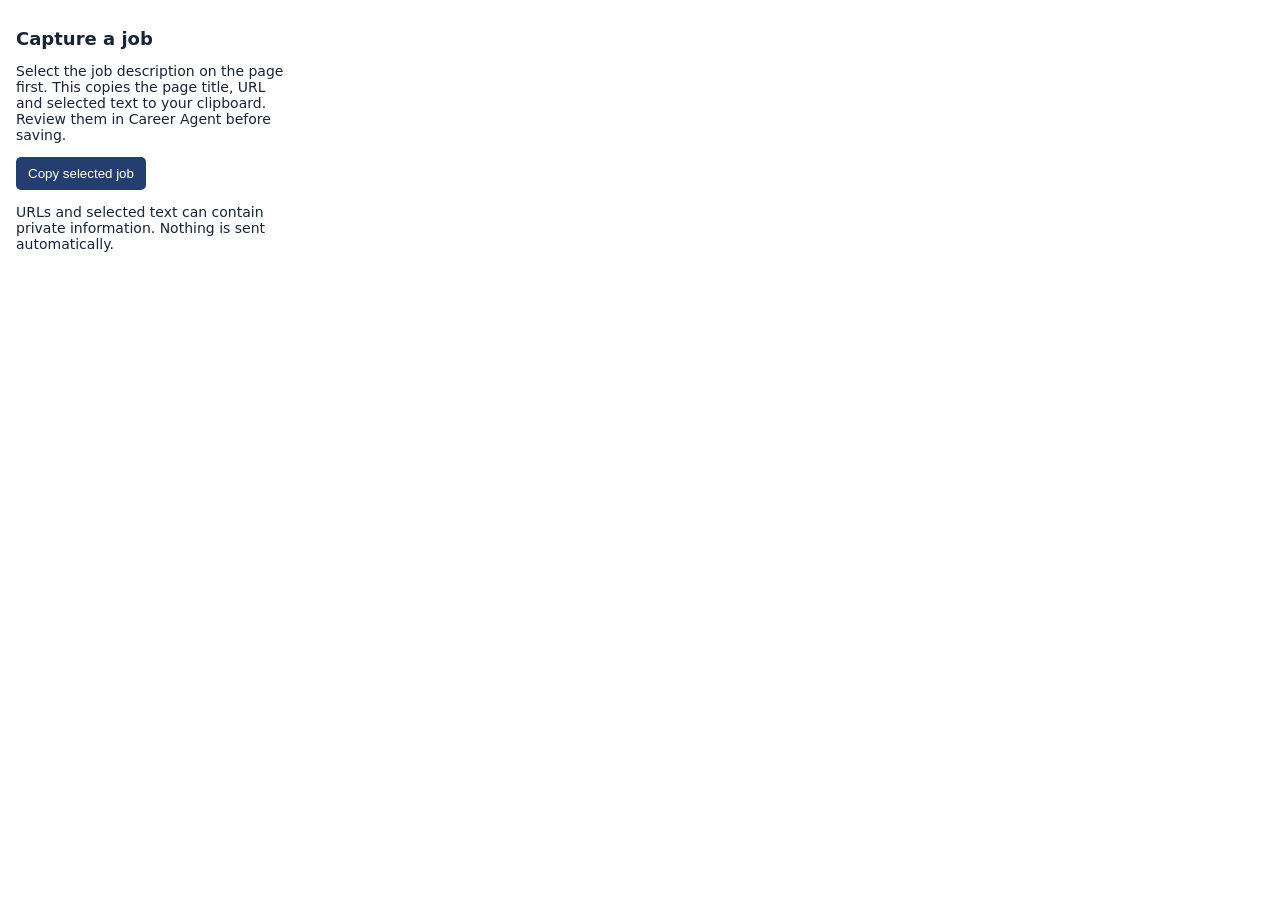
==== browser-companion/popup.html @ b392c449 "Add reviewed browser job capture" ====
<!doctype html>
<html lang="en"><head><meta charset="utf-8"><meta name="viewport" content="width=device-width, initial-scale=1"><title>Career Agent job capture</title><link rel="stylesheet" href="popup.css"></head>
<body><main><h1>Capture a job</h1><p>Select the job description on the page first. This copies the page title, URL and selected text to your clipboard. Review them in Career Agent before saving.</p><button id="capture" type="button">Copy selected job</button><p id="status" role="status"></p><p>URLs and selected text can contain private information. Nothing is sent automatically.</p><script src="popup.js"></script></main></body></html>
---- browser-companion/popup.css ----
body { font: 14px system-ui, sans-serif; width: 300px; margin: 0; color: #182438; }
main { padding: 16px; }
h1 { font-size: 18px; }
button { background: #243e70; color: white; border: 0; border-radius: 5px; padding: 9px 12px; cursor: pointer; }
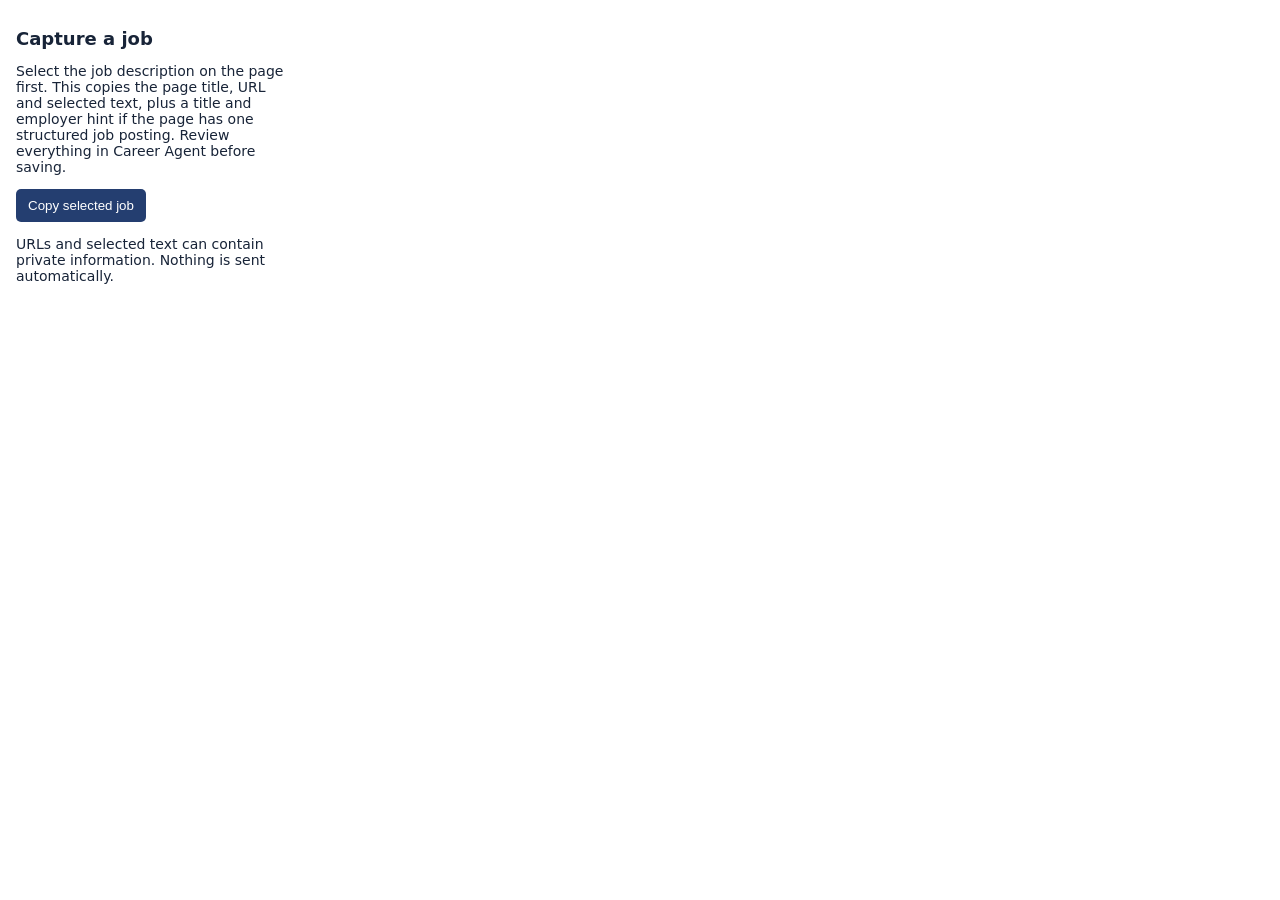
==== commit 4cc68842: "Offer structured job capture hints" ====
--- a/browser-companion/popup.html
+++ b/browser-companion/popup.html
@@ -1,3 +1,3 @@
 <!doctype html>
 <html lang="en"><head><meta charset="utf-8"><meta name="viewport" content="width=device-width, initial-scale=1"><title>Career Agent job capture</title><link rel="stylesheet" href="popup.css"></head>
-<body><main><h1>Capture a job</h1><p>Select the job description on the page first. This copies the page title, URL and selected text to your clipboard. Review them in Career Agent before saving.</p><button id="capture" type="button">Copy selected job</button><p id="status" role="status"></p><p>URLs and selected text can contain private information. Nothing is sent automatically.</p><script src="popup.js"></script></main></body></html>
+<body><main><h1>Capture a job</h1><p>Select the job description on the page first. This copies the page title, URL and selected text, plus a title and employer hint if the page has one structured job posting. Review everything in Career Agent before saving.</p><button id="capture" type="button">Copy selected job</button><p id="status" role="status"></p><p>URLs and selected text can contain private information. Nothing is sent automatically.</p><script src="popup.js"></script></main></body></html>
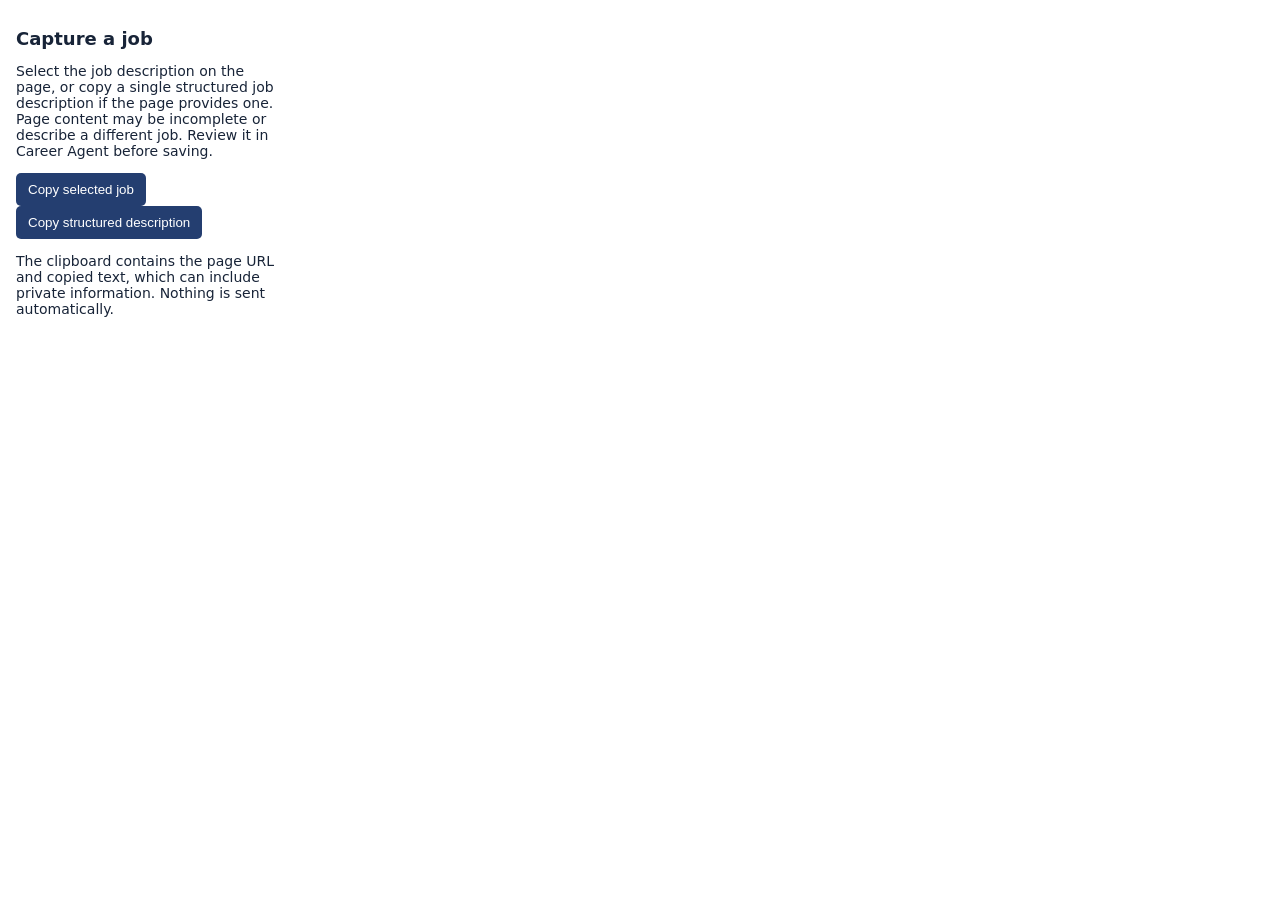
==== commit 4a9338f1: "Capture structured job descriptions for review" ====
--- a/browser-companion/popup.html
+++ b/browser-companion/popup.html
@@ -1,3 +1,3 @@
 <!doctype html>
 <html lang="en"><head><meta charset="utf-8"><meta name="viewport" content="width=device-width, initial-scale=1"><title>Career Agent job capture</title><link rel="stylesheet" href="popup.css"></head>
-<body><main><h1>Capture a job</h1><p>Select the job description on the page first. This copies the page title, URL and selected text, plus a title and employer hint if the page has one structured job posting. Review everything in Career Agent before saving.</p><button id="capture" type="button">Copy selected job</button><p id="status" role="status"></p><p>URLs and selected text can contain private information. Nothing is sent automatically.</p><script src="popup.js"></script></main></body></html>
+<body><main><h1>Capture a job</h1><p>Select the job description on the page, or copy a single structured job description if the page provides one. Page content may be incomplete or describe a different job. Review it in Career Agent before saving.</p><button id="capture" type="button">Copy selected job</button> <button id="capture-structured" type="button">Copy structured description</button><p id="status" role="status"></p><p>The clipboard contains the page URL and copied text, which can include private information. Nothing is sent automatically.</p><script src="popup.js"></script></main></body></html>
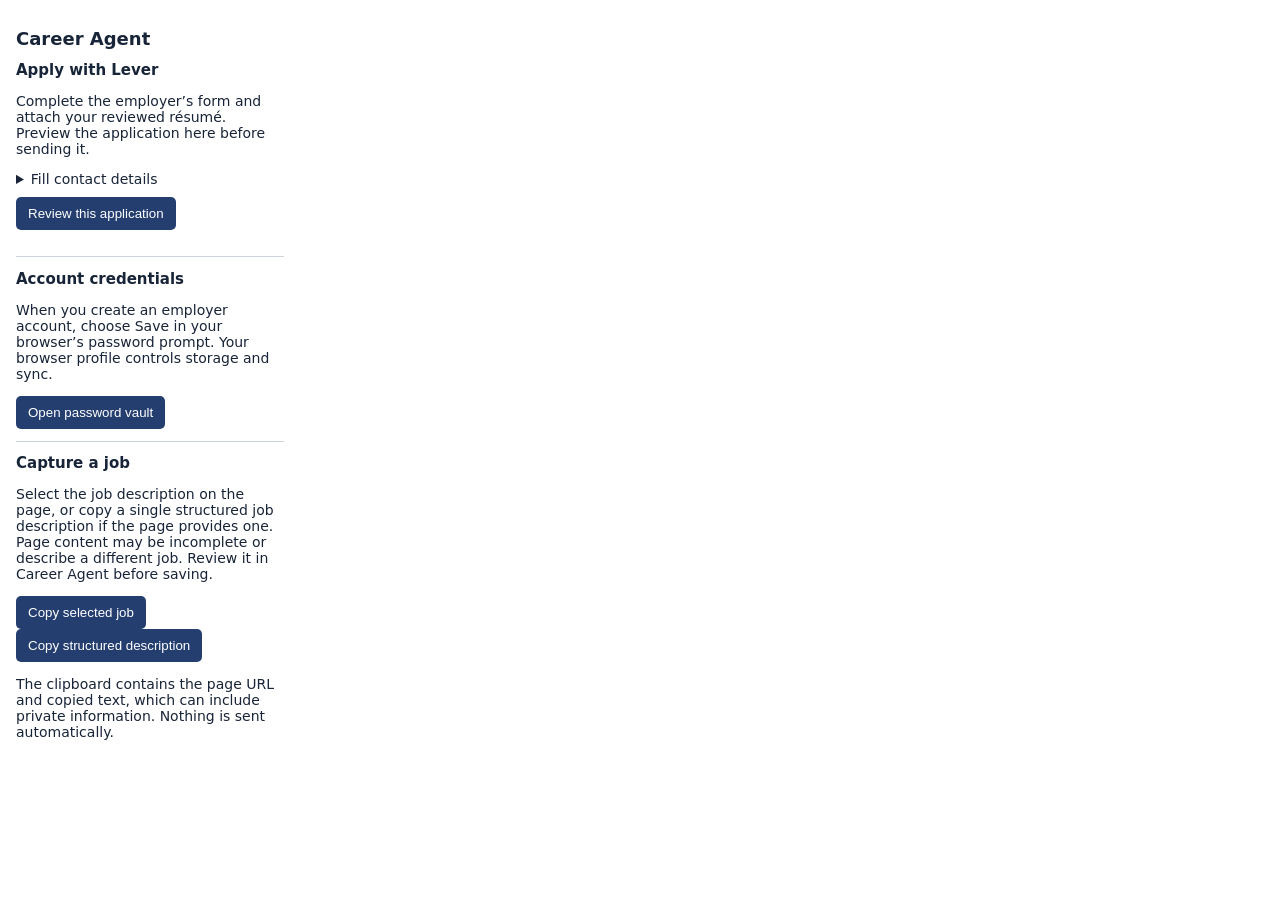
==== commit 8b133005: "Support reviewed Lever submissions and browser-managed account credentials" ====
--- a/browser-companion/popup.html
+++ b/browser-companion/popup.html
@@ -1,3 +1,15 @@
 <!doctype html>
-<html lang="en"><head><meta charset="utf-8"><meta name="viewport" content="width=device-width, initial-scale=1"><title>Career Agent job capture</title><link rel="stylesheet" href="popup.css"></head>
-<body><main><h1>Capture a job</h1><p>Select the job description on the page, or copy a single structured job description if the page provides one. Page content may be incomplete or describe a different job. Review it in Career Agent before saving.</p><button id="capture" type="button">Copy selected job</button> <button id="capture-structured" type="button">Copy structured description</button><p id="status" role="status"></p><p>The clipboard contains the page URL and copied text, which can include private information. Nothing is sent automatically.</p><script src="popup.js"></script></main></body></html>
+<html lang="en"><head><meta charset="utf-8"><meta name="viewport" content="width=device-width, initial-scale=1"><title>Career Agent companion</title><link rel="stylesheet" href="popup.css"></head>
+<body><main><h1>Career Agent</h1>
+<section><h2>Apply with Lever</h2>
+<p>Complete the employer’s form and attach your reviewed résumé. Preview the application here before sending it.</p>
+<details><summary>Fill contact details</summary>
+<form id="fill-contact"><label>Full name<input name="fullName" autocomplete="name" maxlength="200" required></label>
+<label>Email<input type="email" name="email" autocomplete="email" maxlength="254" required></label>
+<button type="submit">Fill empty contact fields</button></form></details>
+<button id="review-application" type="button">Review this application</button>
+<div id="application-preview"></div><button id="send-application" type="button" hidden>Approve and submit this application</button>
+<p id="application-status" role="status"></p></section>
+<section><h2>Account credentials</h2><p>When you create an employer account, choose Save in your browser’s password prompt. Your browser profile controls storage and sync.</p>
+<button type="button" id="open-vault">Open password vault</button></section>
+<h2>Capture a job</h2><p>Select the job description on the page, or copy a single structured job description if the page provides one. Page content may be incomplete or describe a different job. Review it in Career Agent before saving.</p><button id="capture" type="button">Copy selected job</button> <button id="capture-structured" type="button">Copy structured description</button><p id="status" role="status"></p><p>The clipboard contains the page URL and copied text, which can include private information. Nothing is sent automatically.</p><script src="popup.js"></script><script src="application.js"></script></main></body></html>
--- a/browser-companion/popup.css
+++ b/browser-companion/popup.css
@@ -2,3 +2,11 @@
 main { padding: 16px; }
 h1 { font-size: 18px; }
 button { background: #243e70; color: white; border: 0; border-radius: 5px; padding: 9px 12px; cursor: pointer; }
+
+section {border-bottom:1px solid #ced4dc;padding-bottom:12px;}
+h2 {font-size:15px;}
+#application-preview {overflow-wrap:anywhere;white-space:pre-wrap;}
+dt {margin-top:8px;font-weight:600;}
+dd {margin:2px 0 8px;}
+details,label {display:block;margin:10px 0;}
+input {box-sizing:border-box;display:block;width:100%;margin-top:4px;padding:6px;}
